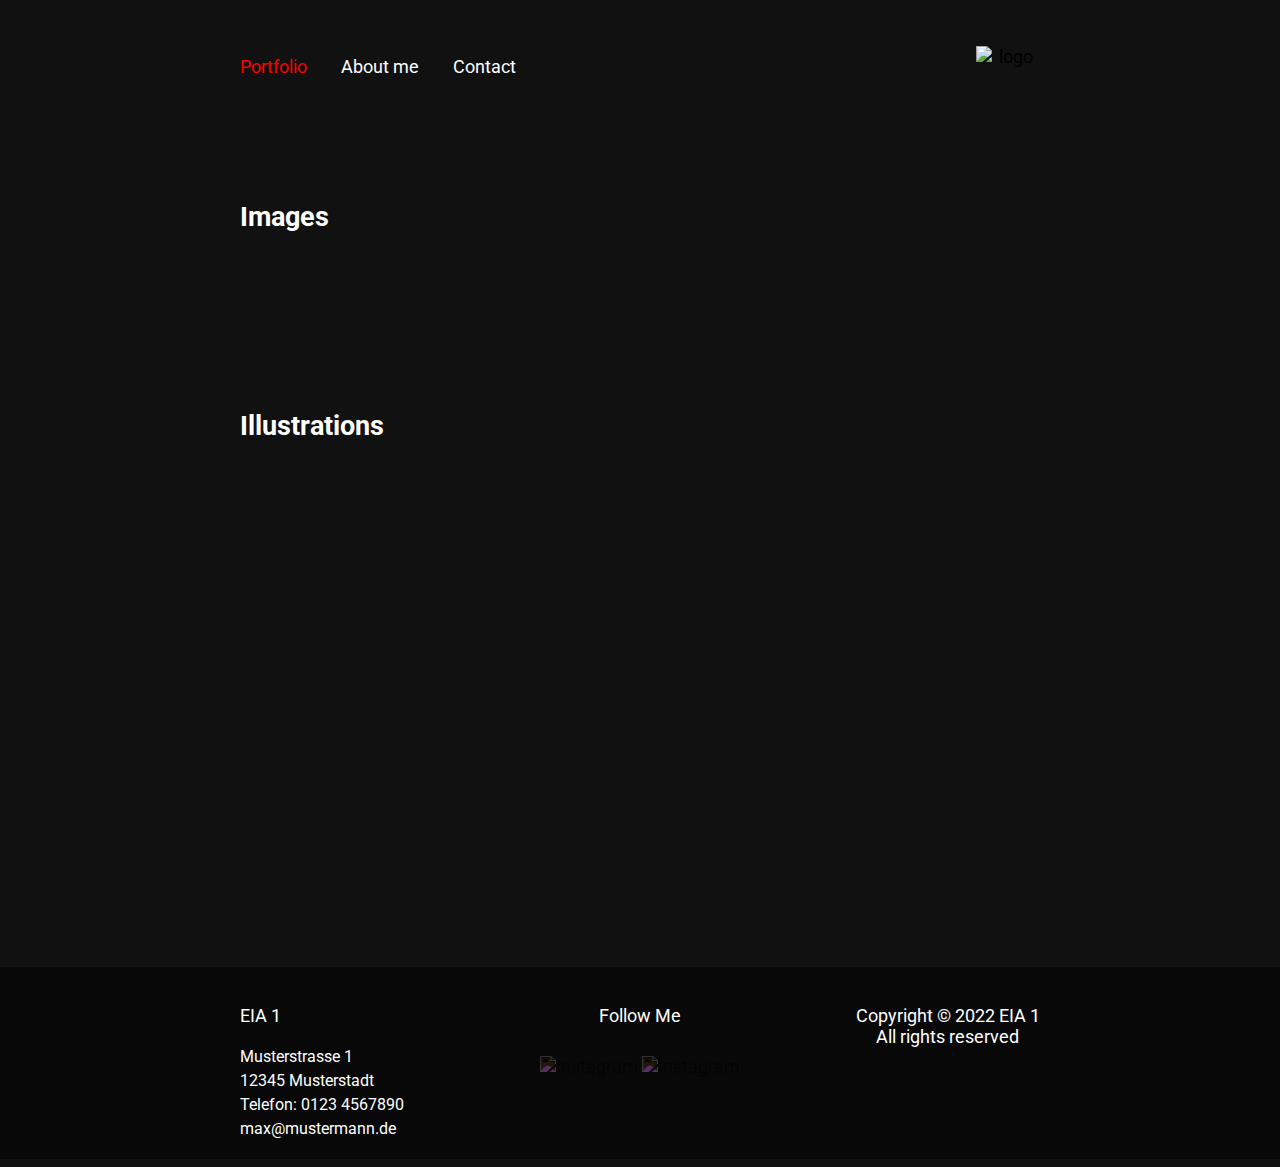
==== index.html @ 1be2cb1d "Rename portfolio.html to index.html" ====
<!DOCTYPE html>
<html lang="en">

<head>
    <meta charset="UTF-8">
    <link rel="stylesheet" href="style.css">
    <link href="https://fonts.googleapis.com/css2?family=Roboto:wght@700&display=swap" rel="stylesheet">
    <meta http-equiv="X-UA-Compatible" content="IE=edge">
    <meta name="viewport" content="width=device-width, initial-scale=1.0">
    <title>Portfolio</title>
</head>

<body>

    <header>
        <nav>
            <ul class="nav-links">
                <li><a class="active" href="">Portfolio</a></li>
                <li><a href="../Portfolio/aboutme.html">About me</a></li>
                <li><a href="../Portfolio/contact.html">Contact</a></li>

            </ul>
        </nav><img src="../Portfolio/Assets/Icons/logo.svg" alt="logo" class="logo">

    </header>

    <div class="imagecontainer">

        <h2 class="imageHL">Images</h2>

        <section class="parent">
            <img src="../Portfolio/Assets/Bilder/foto1.jpg" data-tilt data-tilt-scale="1.1" alt="">
            <img src="../Portfolio/Assets/Bilder/foto2.jpg" data-tilt data-tilt-scale="1.1" alt="">
            <img src="../Portfolio/Assets/Bilder/foto3.jpg" data-tilt data-tilt-scale="1.1" alt="">
            <img src="../Portfolio/Assets/Bilder/foto4.jpg" data-tilt data-tilt-scale="1.1" alt="">
        </section>
    </div>
    <div class="videocontainer">

        <h2>Illustrations</h2>

        <video autoplay muted loop data-tilt data-tilt-scale="1.1">
            <source src="../Portfolio/Assets/Videos/Animation/clip1.mp4" type="video/mp4">
            <source src="../Portfolio/Assets/Videos/Animation/L02_task_material_animation_clip1.ogg" type="video/ogg">
        </video>

        <video autoplay muted loop data-tilt data-tilt-scale="1.1">
            <source src="../Portfolio/Assets/Videos/Animation/clip2.mp4" type="video/mp4">
            <source src="../Portfolio/Assets/Videos/Animation/L02_task_material_animation_clip2.ogg" type="video/ogg">
        </video>

        <video autoplay muted loop data-tilt data-tilt-scale="1.1">
            <source src="../Portfolio/Assets/Videos/Animation/clip3.mp4" type="video/mp4">
            <source src="../Portfolio/Assets/Videos/Animation/L02_task_material_animation_clip3.ogg" type="video/ogg">
        </video>

        <video autoplay muted loop data-tilt data-tilt data-tilt-scale="1.1">
            <source src="../Portfolio/Assets/Videos/Animation/clip4.mp4" type="video/mp4">
            <source src="../Portfolio/Assets/Videos/Animation/L02_task_material_animation_clip4.ogg" type="video/ogg">
        </video>


    </div>



    <footer>
        <div id="footercontent">
            <div class="footer">
                <div class="box1">
                    <p>EIA 1</p>
                </div>
                <div class="box2">
                    <p>Follow Me</p>
                    <div class="footer-icons">
                        <a href="https://www.instagram.com/"><img class="footerlogos" src="../Portfolio/Assets/Icons/icon_insta.svg" alt="Instagram"></a>
                        <a href="https://www.youtube.com/"><img class="footerlogos" src="../Portfolio/Assets/Icons/icon_youtube.svg" alt="Instagram"></a>

                    </div>

                </div>
                <div class="box3">
                    <p>Copyright &copy; 2022 EIA 1 <br>All rights reserved</p>
                </div>


                <ul id="adresse">
                    <li></li>
                    <li>Musterstrasse 1</li>
                    <li>12345 Musterstadt</li>
                    <li>Telefon: 0123 4567890</li>
                    <li>max@mustermann.de</li>
                </ul>
            </div>
        </div>
    </footer>
    <script type="text/javascript" src="../4/vanilla-tilt.js"></script>
</body>

</html>
---- style.css ----
body {
    font-family: 'Roboto', sans-serif;
    font-size: large;
    background: #111111;
    text-align: center;
    width: 800px;
    margin-left: auto;
    margin-right: auto;
}

header {
    display: flex;
    justify-content: space-between;
    align-items: center;
    padding: 30px 0%;
}

.background{
    background-image: url("../Assets/Bilder/Hintergrund.jpg");
    background-size: 125%;
    background-repeat: no-repeat;
    height: 600px;
    top: 0;
    z-index: -2;
    width: 100vw;
    position: relative;
    margin-top: -125px;
    margin-left: -50vw;
    left: 50%;
filter: blur(4px);}

.logo {
    width: 8%;
}

a {
    text-decoration: none;
    color: white;
}

p {
    text-decoration: none;
    color: white;
}

nav ul {
    padding: 0;
}

.nav-links {
    list-style: none;
}

.nav-links li {
    text-align: left;
    display: inline-block;
    padding: 0px;
    padding-left: 0;
    padding-right: 30px;
}

.nav-links li a:hover {
    color: rgb(83, 83, 83);
}


.active {
    color: red;
}

.imagecontainer {
    align-items: center;
    padding-top: 3em;
    padding-bottom: 3em;
}

img {
    padding-bottom: 20px;
    opacity: 1;
}

.parent:hover>img {
    opacity: 0.75;
    filter: blur(2px);
}

.parent:hover>img:hover {
    opacity: 1.0;
    filter: blur(0px);
}


.videocontainer {
    align-items: center;
    padding-top: 3em;
    padding-bottom: 3em;
}

video {
    padding-bottom: 20px;
}

.contentcontainer {
    align-items: center;
    padding-top: 3em;
    padding-bottom: 3em;
}

.contentcontainer div p{color: black;}

.contentcontainer div {}

p {
    text-align: center;
}

p a {
    color: red;
}

div h2 {
    color: white;
    text-align: left;
    padding: px 20%;
}

footer {
    background-color: #080808;
    width: 100vw;
    position: relative;
    margin-left: -50vw;
    margin-top: 100px;
    left: 50%;
}

.footer {
    display: grid;
    grid-template-columns: repeat(3, 1fr);
}

.footer-icons {
    margin-top: 30px;
}

.box1 {
    justify-self: left;
}

.box2 {
    justify-self: center;
}

.box3 {
    justify-self: right;
}

#footercontent {
    padding-top: 20px;
    width: 800px;
    margin-left: auto;
    margin-right: auto;
}

footer ul {
    padding-top: 50px;
    text-decoration: none;
    color: white;
}

.footerlogos {
    filter: invert();
    width: 30px;
    opacity: 50%;
}

.footerlogos:hover {
    opacity: 100%;
}


#adresse {
    list-style: none;
    text-align: left;
    padding: 0px;
    font-size: medium;
    margin-top: -55px;

}

#adresse li {
    padding-bottom: 5px;
}

.c-content {
    background-color: white;
    width: 100vw;
    position: relative;
    margin-left: -50vw;
    margin-bottom: -100px;
    left: 50%;
    padding-top: 50px;
    padding-bottom: 50px;
}

.contact-content {
    width: 800px;
    margin-left: auto;
    margin-right: auto;
}

input[type=text],
select,
textarea {
    width: 100%;
    padding: 12px;
    border: 1px solid #ccc;
    border-radius: 4px;
    box-sizing: border-box;
    margin-top: 6px;
    margin-bottom: 16px;
    resize: vertical
}


input[type=submit] {
    background-color: red;
    color: white;
    padding: 12px 20px;
    border: none;
    border-radius: 4px;
    cursor: pointer;
}

input[type=submit]:hover {
    background-color: rgb(160, 0, 0);
}
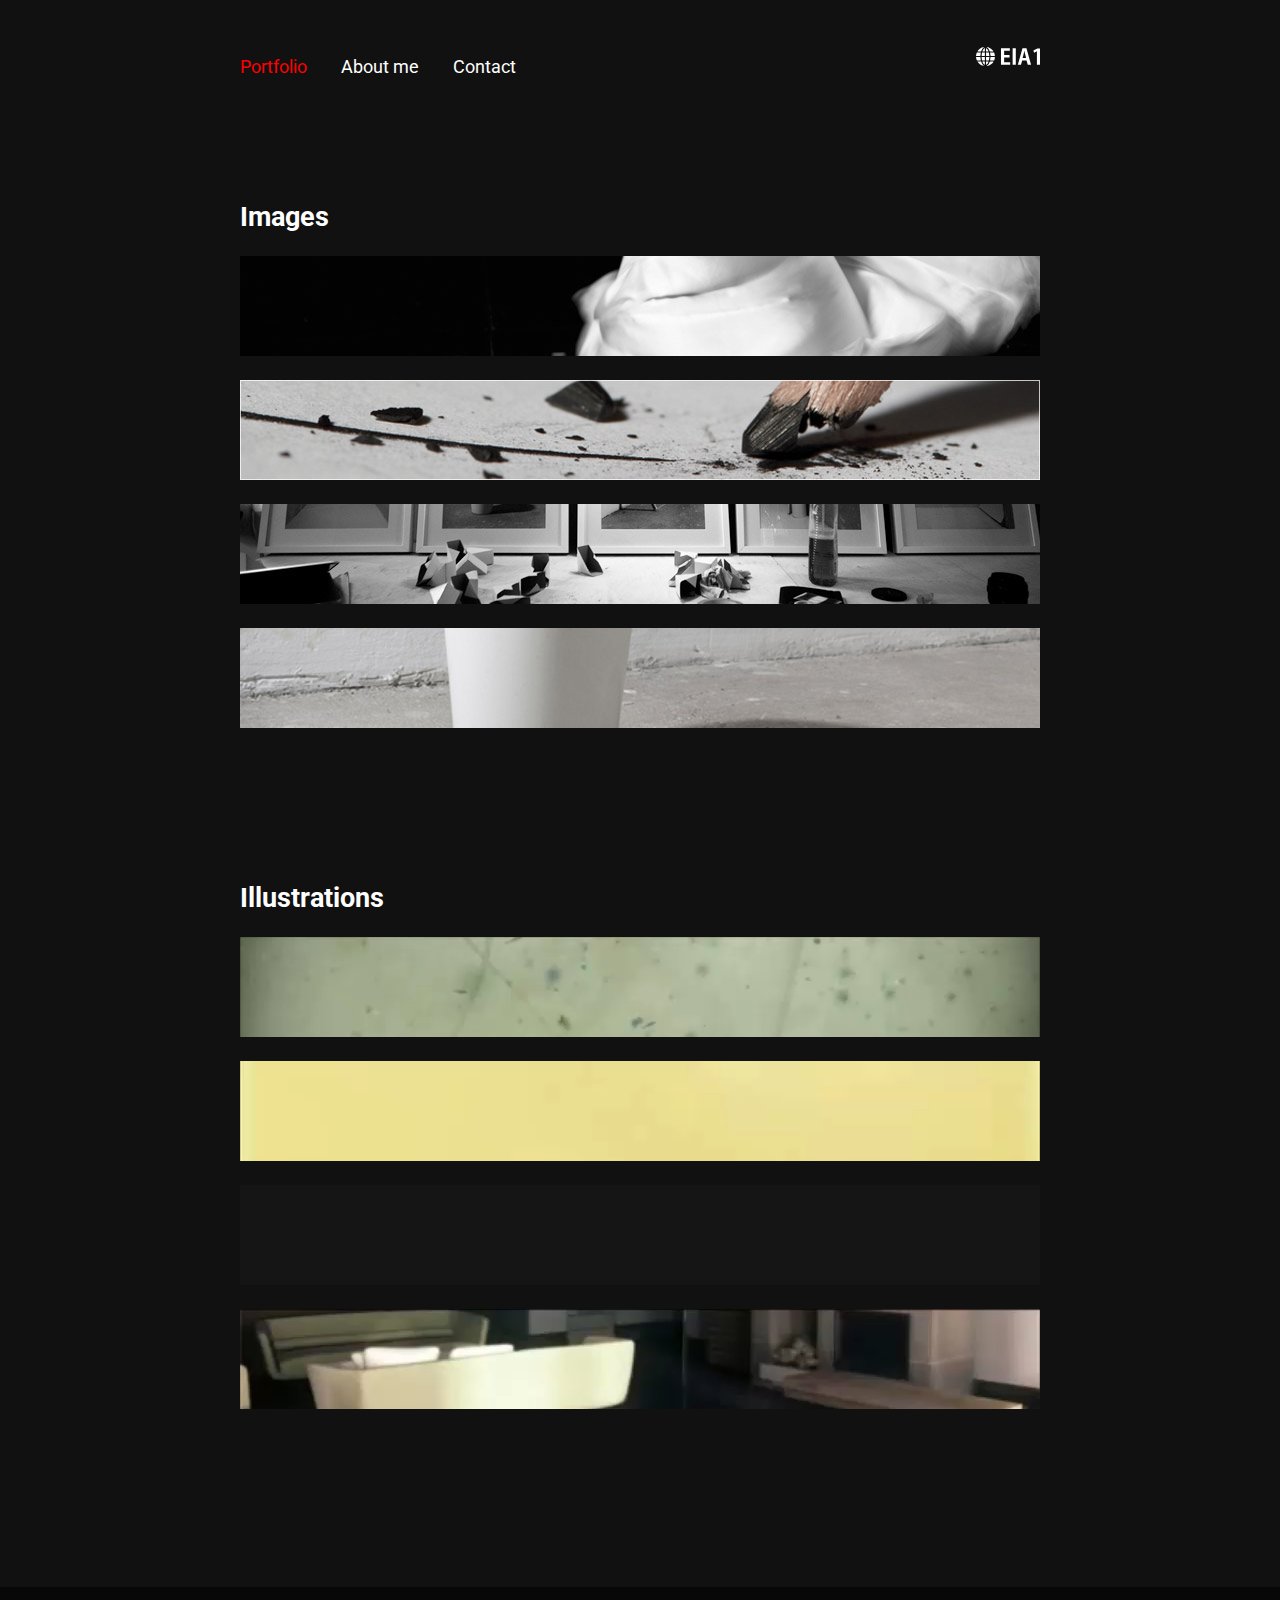
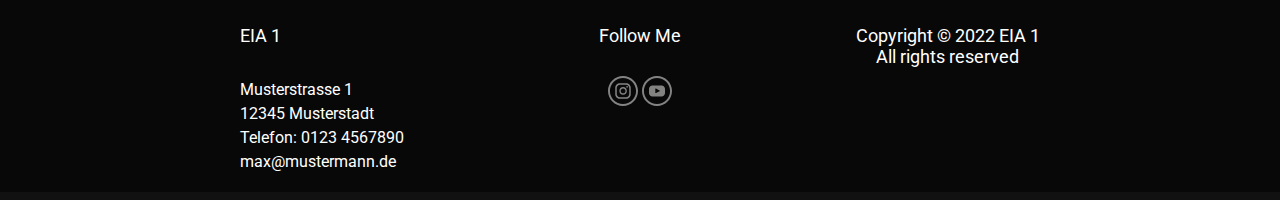
==== commit 42a69fb0: "Merge branch 'main' of https://github.com/AminLakhal/Portfolio" ====
--- a/index.html
+++ b/index.html
@@ -16,11 +16,11 @@
         <nav>
             <ul class="nav-links">
                 <li><a class="active" href="">Portfolio</a></li>
-                <li><a href="../Portfolio/aboutme.html">About me</a></li>
-                <li><a href="../Portfolio/contact.html">Contact</a></li>
+                <li><a href="./aboutme.html">About me</a></li>
+                <li><a href="./contact.html">Contact</a></li>
 
             </ul>
-        </nav><img src="../Portfolio/Assets/Icons/logo.svg" alt="logo" class="logo">
+        </nav><img src="./Assets/Icons/logo.svg" alt="logo" class="logo">
 
     </header>
 
@@ -29,10 +29,10 @@
         <h2 class="imageHL">Images</h2>
 
         <section class="parent">
-            <img src="../Portfolio/Assets/Bilder/foto1.jpg" data-tilt data-tilt-scale="1.1" alt="">
-            <img src="../Portfolio/Assets/Bilder/foto2.jpg" data-tilt data-tilt-scale="1.1" alt="">
-            <img src="../Portfolio/Assets/Bilder/foto3.jpg" data-tilt data-tilt-scale="1.1" alt="">
-            <img src="../Portfolio/Assets/Bilder/foto4.jpg" data-tilt data-tilt-scale="1.1" alt="">
+            <img src="./Assets/Bilder/foto1.jpg" data-tilt data-tilt-scale="1.1" alt="">
+            <img src="./Assets/Bilder/foto2.jpg" data-tilt data-tilt-scale="1.1" alt="">
+            <img src="./Assets/Bilder/foto3.jpg" data-tilt data-tilt-scale="1.1" alt="">
+            <img src="./Assets/Bilder/foto4.jpg" data-tilt data-tilt-scale="1.1" alt="">
         </section>
     </div>
     <div class="videocontainer">
@@ -40,23 +40,23 @@
         <h2>Illustrations</h2>
 
         <video autoplay muted loop data-tilt data-tilt-scale="1.1">
-            <source src="../Portfolio/Assets/Videos/Animation/clip1.mp4" type="video/mp4">
-            <source src="../Portfolio/Assets/Videos/Animation/L02_task_material_animation_clip1.ogg" type="video/ogg">
+            <source src="./Assets/Videos/Animation/clip1.mp4" type="video/mp4">
+            <source src="./Assets/Videos/Animation/L02_task_material_animation_clip1.ogg" type="video/ogg">
         </video>
 
         <video autoplay muted loop data-tilt data-tilt-scale="1.1">
-            <source src="../Portfolio/Assets/Videos/Animation/clip2.mp4" type="video/mp4">
-            <source src="../Portfolio/Assets/Videos/Animation/L02_task_material_animation_clip2.ogg" type="video/ogg">
+            <source src="./Assets/Videos/Animation/clip2.mp4" type="video/mp4">
+            <source src="./Assets/Videos/Animation/L02_task_material_animation_clip2.ogg" type="video/ogg">
         </video>
 
         <video autoplay muted loop data-tilt data-tilt-scale="1.1">
-            <source src="../Portfolio/Assets/Videos/Animation/clip3.mp4" type="video/mp4">
-            <source src="../Portfolio/Assets/Videos/Animation/L02_task_material_animation_clip3.ogg" type="video/ogg">
+            <source src="./Assets/Videos/Animation/clip3.mp4" type="video/mp4">
+            <source src="./Assets/Videos/Animation/L02_task_material_animation_clip3.ogg" type="video/ogg">
         </video>
 
         <video autoplay muted loop data-tilt data-tilt data-tilt-scale="1.1">
-            <source src="../Portfolio/Assets/Videos/Animation/clip4.mp4" type="video/mp4">
-            <source src="../Portfolio/Assets/Videos/Animation/L02_task_material_animation_clip4.ogg" type="video/ogg">
+            <source src="./Assets/Videos/Animation/clip4.mp4" type="video/mp4">
+            <source src="./Assets/Videos/Animation/L02_task_material_animation_clip4.ogg" type="video/ogg">
         </video>
 
 
@@ -73,8 +73,8 @@
                 <div class="box2">
                     <p>Follow Me</p>
                     <div class="footer-icons">
-                        <a href="https://www.instagram.com/"><img class="footerlogos" src="../Portfolio/Assets/Icons/icon_insta.svg" alt="Instagram"></a>
-                        <a href="https://www.youtube.com/"><img class="footerlogos" src="../Portfolio/Assets/Icons/icon_youtube.svg" alt="Instagram"></a>
+                        <a href="https://www.instagram.com/"><img class="footerlogos" src="./Assets/Icons/icon_insta.svg" alt="Instagram"></a>
+                        <a href="https://www.youtube.com/"><img class="footerlogos" src="./Assets/Icons/icon_youtube.svg" alt="Instagram"></a>
 
                     </div>
 
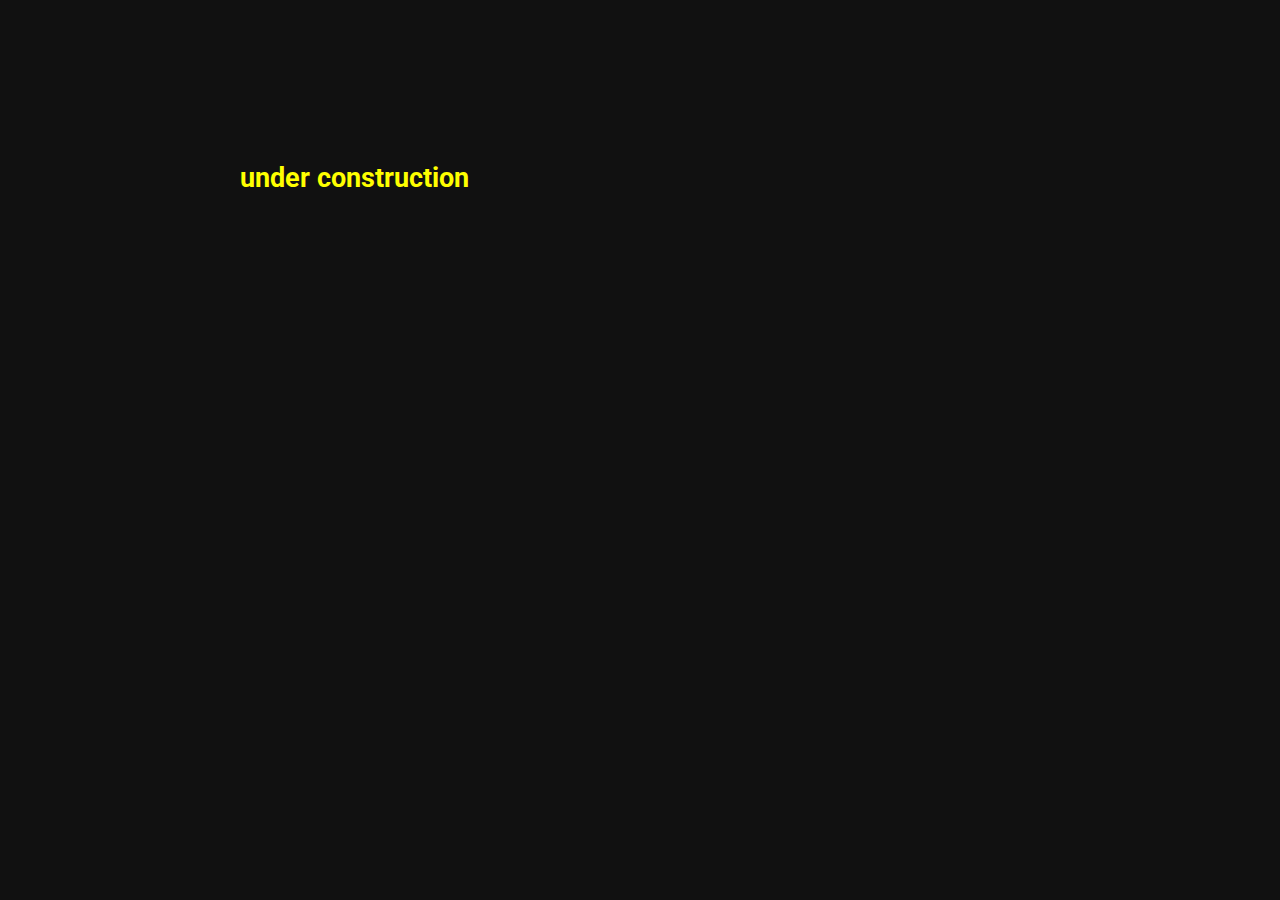
==== commit 666dbb74: "preparations" ====
--- a/index.html
+++ b/index.html
@@ -15,86 +15,31 @@
     <header>
         <nav>
             <ul class="nav-links">
-                <li><a class="active" href="">Portfolio</a></li>
-                <li><a href="./aboutme.html">About me</a></li>
-                <li><a href="./contact.html">Contact</a></li>
 
             </ul>
-        </nav><img src="./Assets/Icons/logo.svg" alt="logo" class="logo">
+        </nav>
 
     </header>
 
     <div class="imagecontainer">
 
-        <h2 class="imageHL">Images</h2>
+        <h2 class="imageHL" style="color:yellow ;">under construction</h2>
 
         <section class="parent">
-            <img src="./Assets/Bilder/foto1.jpg" data-tilt data-tilt-scale="1.1" alt="">
-            <img src="./Assets/Bilder/foto2.jpg" data-tilt data-tilt-scale="1.1" alt="">
-            <img src="./Assets/Bilder/foto3.jpg" data-tilt data-tilt-scale="1.1" alt="">
-            <img src="./Assets/Bilder/foto4.jpg" data-tilt data-tilt-scale="1.1" alt="">
+
         </section>
     </div>
     <div class="videocontainer">
 
-        <h2>Illustrations</h2>
 
-        <video autoplay muted loop data-tilt data-tilt-scale="1.1">
-            <source src="./Assets/Videos/Animation/clip1.mp4" type="video/mp4">
-            <source src="./Assets/Videos/Animation/L02_task_material_animation_clip1.ogg" type="video/ogg">
-        </video>
-
-        <video autoplay muted loop data-tilt data-tilt-scale="1.1">
-            <source src="./Assets/Videos/Animation/clip2.mp4" type="video/mp4">
-            <source src="./Assets/Videos/Animation/L02_task_material_animation_clip2.ogg" type="video/ogg">
-        </video>
-
-        <video autoplay muted loop data-tilt data-tilt-scale="1.1">
-            <source src="./Assets/Videos/Animation/clip3.mp4" type="video/mp4">
-            <source src="./Assets/Videos/Animation/L02_task_material_animation_clip3.ogg" type="video/ogg">
-        </video>
-
-        <video autoplay muted loop data-tilt data-tilt data-tilt-scale="1.1">
-            <source src="./Assets/Videos/Animation/clip4.mp4" type="video/mp4">
-            <source src="./Assets/Videos/Animation/L02_task_material_animation_clip4.ogg" type="video/ogg">
-        </video>
 
 
     </div>
 
 
 
-    <footer>
-        <div id="footercontent">
-            <div class="footer">
-                <div class="box1">
-                    <p>EIA 1</p>
-                </div>
-                <div class="box2">
-                    <p>Follow Me</p>
-                    <div class="footer-icons">
-                        <a href="https://www.instagram.com/"><img class="footerlogos" src="./Assets/Icons/icon_insta.svg" alt="Instagram"></a>
-                        <a href="https://www.youtube.com/"><img class="footerlogos" src="./Assets/Icons/icon_youtube.svg" alt="Instagram"></a>
 
-                    </div>
-
-                </div>
-                <div class="box3">
-                    <p>Copyright &copy; 2022 EIA 1 <br>All rights reserved</p>
-                </div>
-
-
-                <ul id="adresse">
-                    <li></li>
-                    <li>Musterstrasse 1</li>
-                    <li>12345 Musterstadt</li>
-                    <li>Telefon: 0123 4567890</li>
-                    <li>max@mustermann.de</li>
-                </ul>
-            </div>
-        </div>
-    </footer>
-    <script type="text/javascript" src="../4/vanilla-tilt.js"></script>
+    <script type="text/javascript" src="./Scripts/vanilla-tilt.js"></script>
 </body>
 
-</html>
+</html>--- a/style.css
+++ b/style.css
@@ -15,7 +15,7 @@
     padding: 30px 0%;
 }
 
-.background{
+.background {
     background-image: url("../Assets/Bilder/Hintergrund.jpg");
     background-size: 125%;
     background-repeat: no-repeat;
@@ -27,7 +27,8 @@
     margin-top: -125px;
     margin-left: -50vw;
     left: 50%;
-filter: blur(4px);}
+    filter: blur(4px);
+}
 
 .logo {
     width: 8%;
@@ -63,7 +64,6 @@
     color: rgb(83, 83, 83);
 }
 
-
 .active {
     color: red;
 }
@@ -89,7 +89,6 @@
     filter: blur(0px);
 }
 
-
 .videocontainer {
     align-items: center;
     padding-top: 3em;
@@ -106,7 +105,9 @@
     padding-bottom: 3em;
 }
 
-.contentcontainer div p{color: black;}
+.contentcontainer div p {
+    color: black;
+}
 
 .contentcontainer div {}
 
@@ -134,6 +135,7 @@
 }
 
 .footer {
+    font-size: 14px;
     display: grid;
     grid-template-columns: repeat(3, 1fr);
 }
@@ -176,7 +178,6 @@
 .footerlogos:hover {
     opacity: 100%;
 }
-
 
 #adresse {
     list-style: none;
@@ -184,7 +185,6 @@
     padding: 0px;
     font-size: medium;
     margin-top: -55px;
-
 }
 
 #adresse li {
@@ -221,7 +221,6 @@
     resize: vertical
 }
 
-
 input[type=submit] {
     background-color: red;
     color: white;
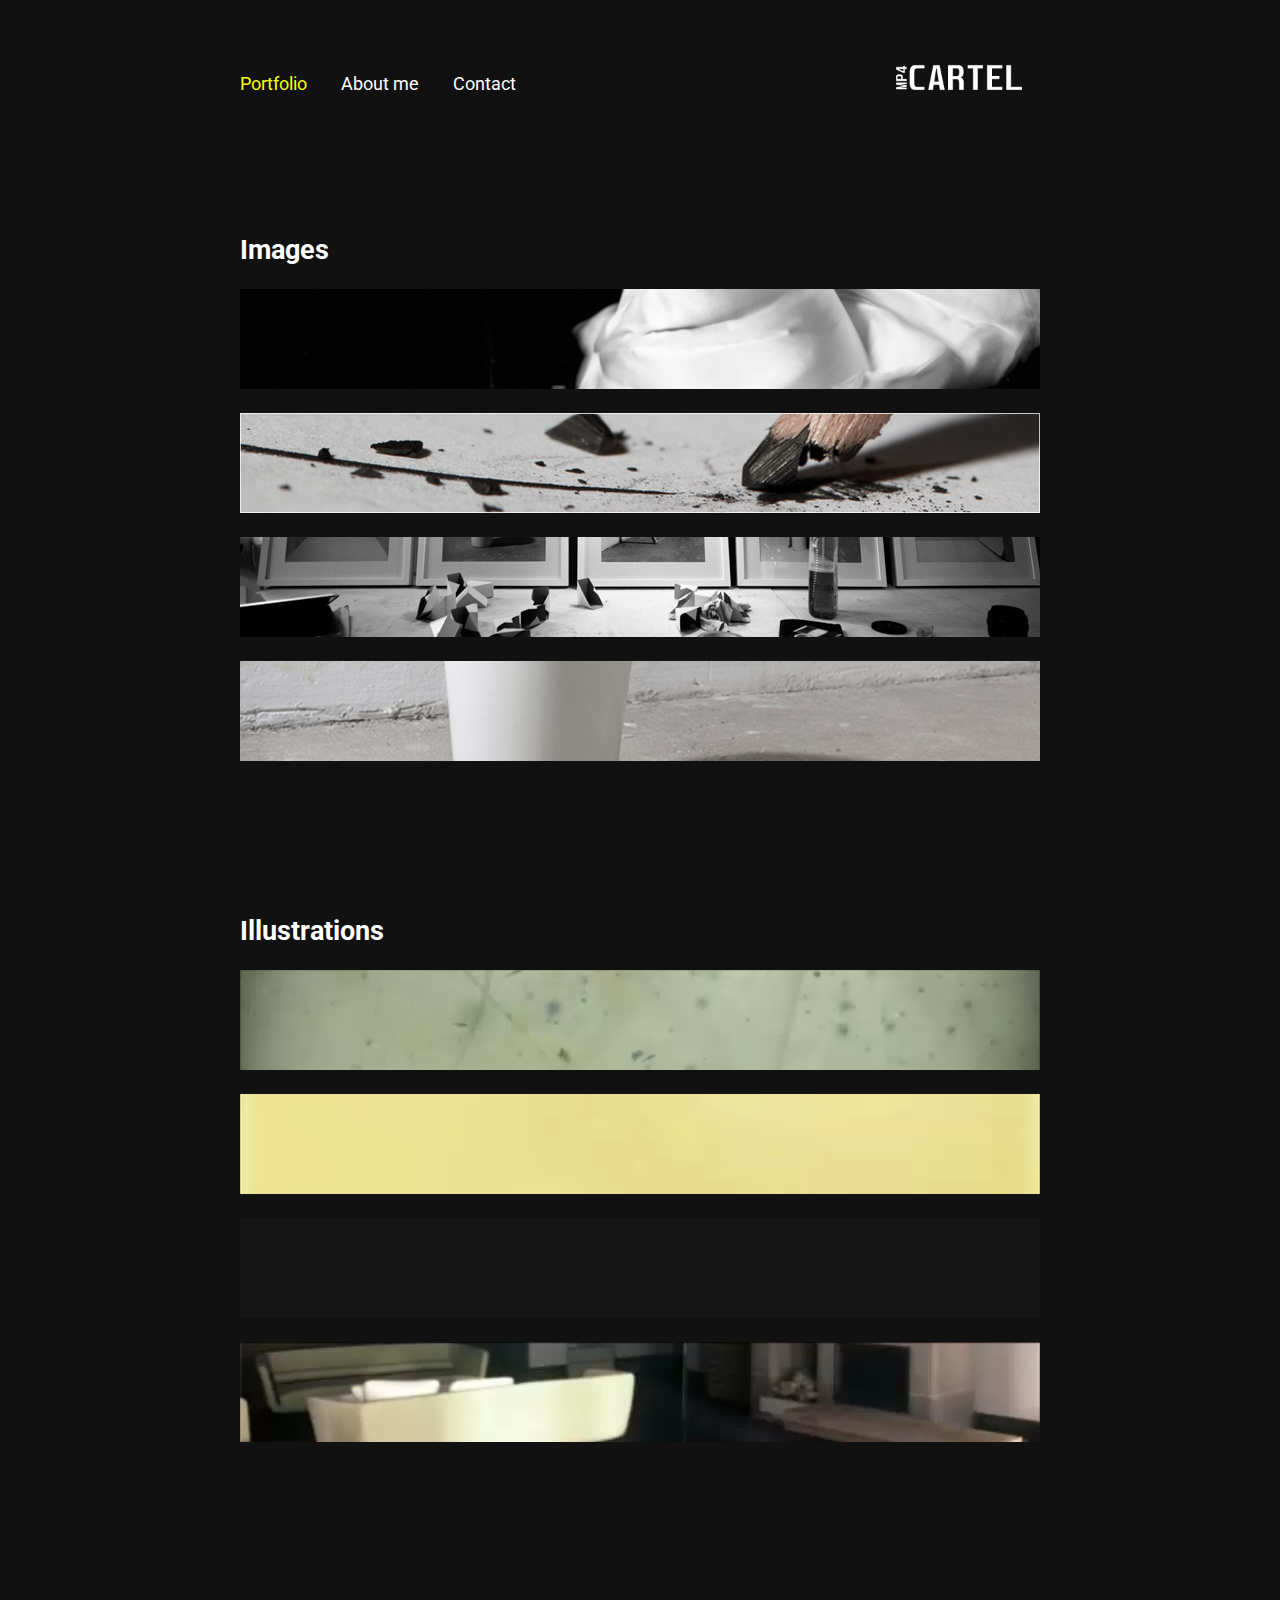
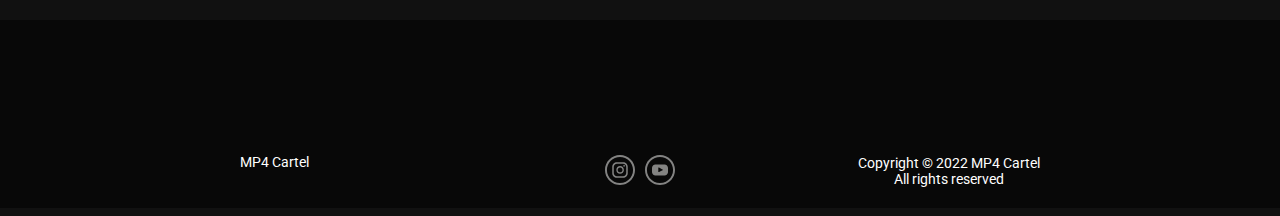
==== commit 1c92ea1b: "test" ====
--- a/index.html
+++ b/index.html
@@ -15,30 +15,75 @@
     <header>
         <nav>
             <ul class="nav-links">
+                <li><a class="active" href="">Portfolio</a></li>
+                <li><a href="./aboutme">About me</a></li>
+                <li><a href="./contact">Contact</a></li>
 
             </ul>
-        </nav>
+        </nav><img src="./Assets/Icons/logo.png" alt="logo" class="logo">
 
     </header>
 
     <div class="imagecontainer">
 
-        <h2 class="imageHL" style="color:yellow ;">under construction</h2>
+        <h2 class="imageHL">Images</h2>
 
         <section class="parent">
-
+            <img src="./Assets/Bilder/foto1.jpg" data-tilt data-tilt-scale="1.1" alt="">
+            <img src="./Assets/Bilder/foto2.jpg" data-tilt data-tilt-scale="1.1" alt="">
+            <img src="./Assets/Bilder/foto3.jpg" data-tilt data-tilt-scale="1.1" alt="">
+            <img src="./Assets/Bilder/foto4.jpg" data-tilt data-tilt-scale="1.1" alt="">
         </section>
     </div>
     <div class="videocontainer">
 
+        <h2>Illustrations</h2>
 
+        <video autoplay muted loop data-tilt data-tilt-scale="1.1">
+            <source src="./Assets/Videos/Animation/clip1.mp4" type="video/mp4">
+            <source src="./Assets/Videos/Animation/L02_task_material_animation_clip1.ogg" type="video/ogg">
+        </video>
+
+        <video autoplay muted loop data-tilt data-tilt-scale="1.1">
+            <source src="./Assets/Videos/Animation/clip2.mp4" type="video/mp4">
+            <source src="./Assets/Videos/Animation/L02_task_material_animation_clip2.ogg" type="video/ogg">
+        </video>
+
+        <video autoplay muted loop data-tilt data-tilt-scale="1.1">
+            <source src="./Assets/Videos/Animation/clip3.mp4" type="video/mp4">
+            <source src="./Assets/Videos/Animation/L02_task_material_animation_clip3.ogg" type="video/ogg">
+        </video>
+
+        <video autoplay muted loop data-tilt data-tilt data-tilt-scale="1.1">
+            <source src="./Assets/Videos/Animation/clip4.mp4" type="video/mp4">
+            <source src="./Assets/Videos/Animation/L02_task_material_animation_clip4.ogg" type="video/ogg">
+        </video>
 
 
     </div>
 
 
 
+    <footer>
+        <div id="footercontent">
+            <div class="footer">
+                <div class="box1">
+                    <p>MP4 Cartel</p>
+                </div>
+                <div class="box2">
+                    <div class="footer-icons">
+                        <a href="https://www.instagram.com/"><img class="footerlogos" src="./Assets/Icons/icon_insta.svg" alt="Instagram"></a>
+                        <a href="https://www.youtube.com/"><img class="footerlogos" src="./Assets/Icons/icon_youtube.svg" alt="Instagram"></a>
 
+                    </div>
+
+                </div>
+                <div class="box3">
+                    <p>Copyright &copy; 2022 MP4 Cartel <br> All rights reserved</p>
+                </div>
+            </div>
+        </div>
+    </footer>
     <script type="text/javascript" src="./Scripts/vanilla-tilt.js"></script>
 </body>
 
--- a/style.css
+++ b/style.css
@@ -31,7 +31,8 @@
 }
 
 .logo {
-    width: 8%;
+    width: 20%;
+    padding: 0;
 }
 
 a {
@@ -65,7 +66,7 @@
 }
 
 .active {
-    color: red;
+    color: yellow;
 }
 
 .imagecontainer {
@@ -116,7 +117,7 @@
 }
 
 p a {
-    color: red;
+    color: yellow;
 }
 
 div h2 {
@@ -141,13 +142,25 @@
 }
 
 .footer-icons {
-    margin-top: 30px;
+    margin-top: 50%;
+    align-items: center;
+    display: flex;
+    justify-content: center;
+    gap: 10px;
 }
 
 .box1 {
     justify-self: left;
 }
 
+.box1 p {
+    margin-top: 50%;
+}
+
+.box3 p {
+    margin-top: 35.5px;
+}
+
 .box2 {
     justify-self: center;
 }
@@ -157,7 +170,7 @@
 }
 
 #footercontent {
-    padding-top: 20px;
+    padding-top: 100px;
     width: 800px;
     margin-left: auto;
     margin-right: auto;
@@ -231,5 +244,5 @@
 }
 
 input[type=submit]:hover {
-    background-color: rgb(160, 0, 0);
+    background-color: red(160, 0, 0);
 }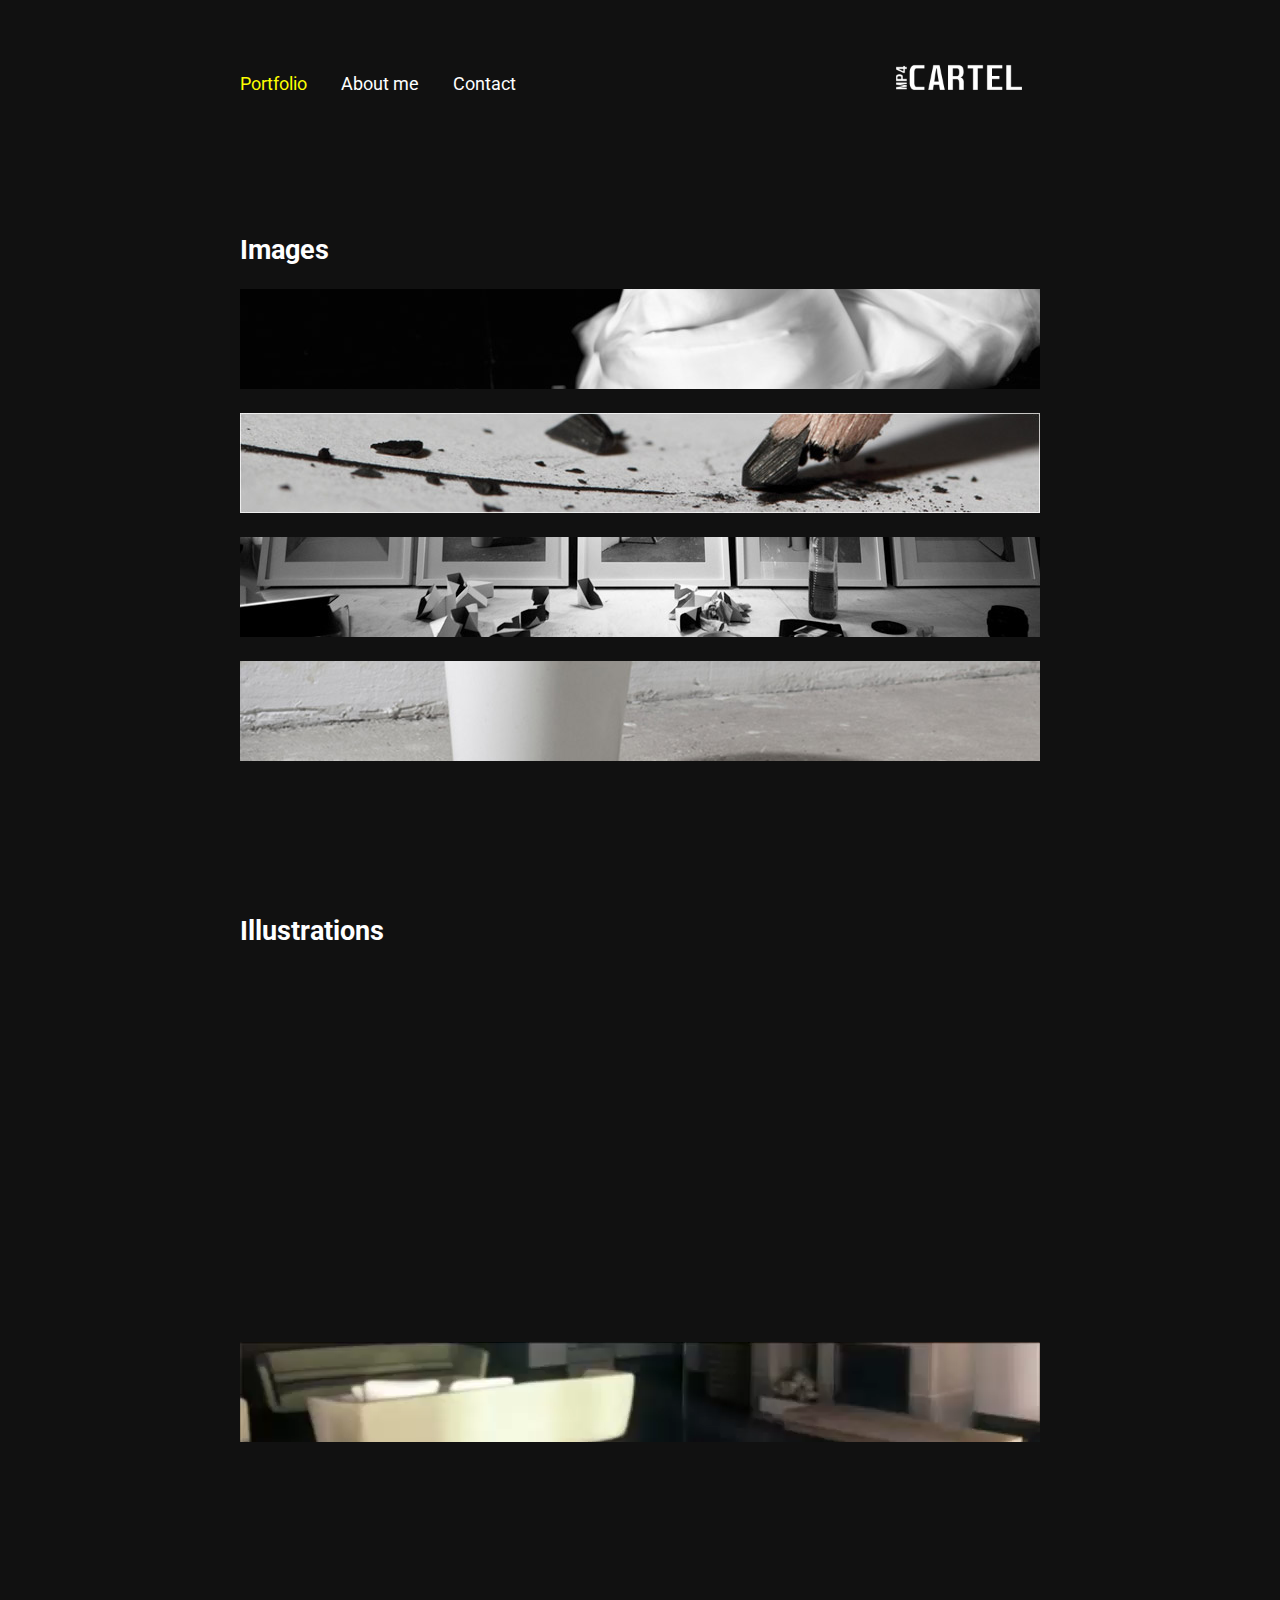
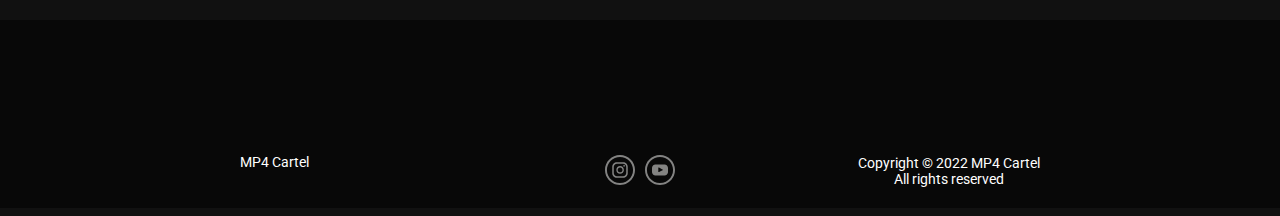
==== commit 75040d51: "x" ====
--- a/index.html
+++ b/index.html
@@ -16,8 +16,8 @@
         <nav>
             <ul class="nav-links">
                 <li><a class="active" href="">Portfolio</a></li>
-                <li><a href="./aboutme">About me</a></li>
-                <li><a href="./contact">Contact</a></li>
+                <li><a href="aboutme">About me</a></li>
+                <li><a href="contact">Contact</a></li>
 
             </ul>
         </nav><img src="./Assets/Icons/logo.png" alt="logo" class="logo">
@@ -72,7 +72,7 @@
                 </div>
                 <div class="box2">
                     <div class="footer-icons">
-                        <a href="https://www.instagram.com/"><img class="footerlogos" src="./Assets/Icons/icon_insta.svg" alt="Instagram"></a>
+                        <a href="https://www.instagram.com/mp4cartel/"><img class="footerlogos" src="./Assets/Icons/icon_insta.svg" alt="Instagram"></a>
                         <a href="https://www.youtube.com/"><img class="footerlogos" src="./Assets/Icons/icon_youtube.svg" alt="Instagram"></a>
 
                     </div>
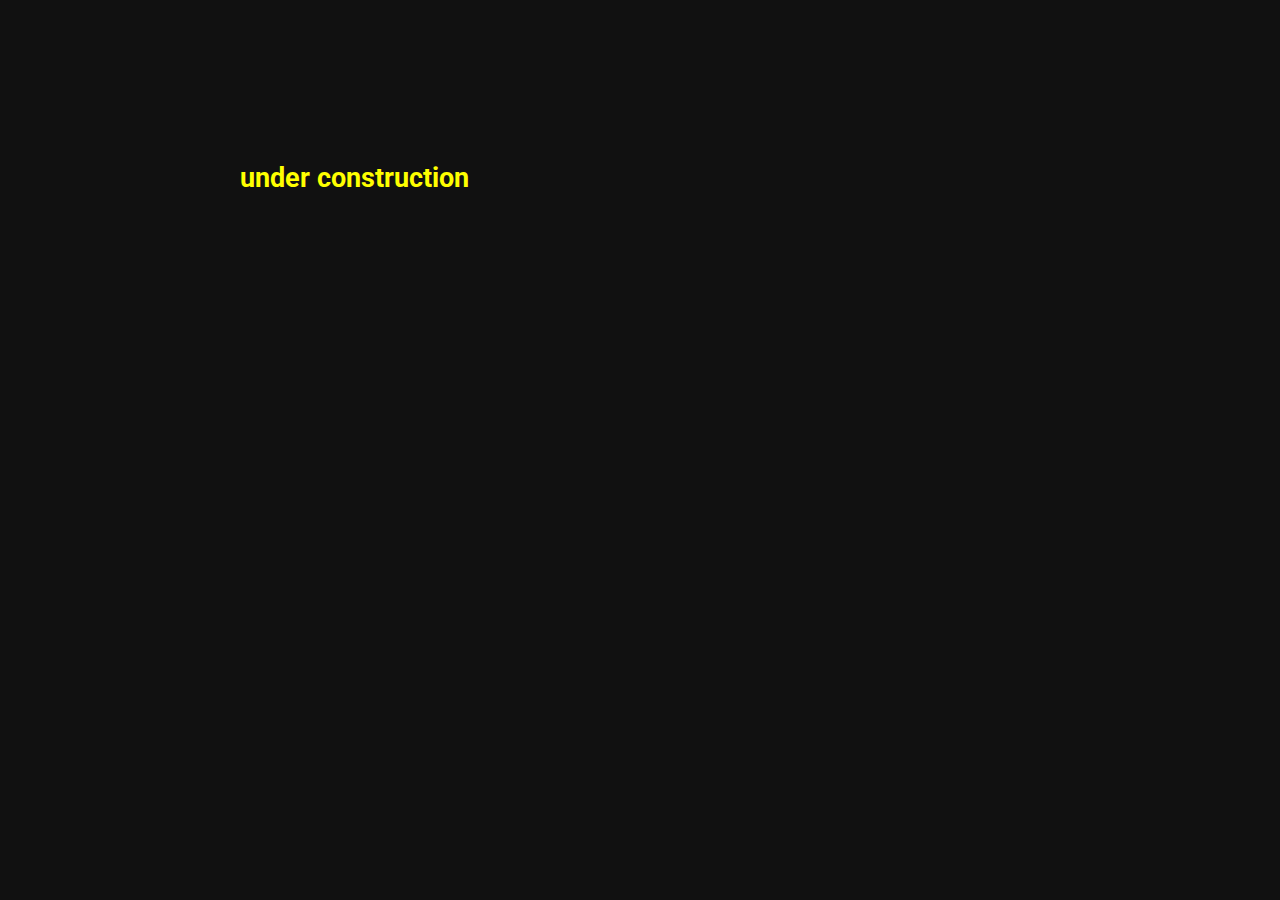
==== commit 8e1d37c0: "x" ====
--- a/index.html
+++ b/index.html
@@ -1,4 +1,5 @@
 <!DOCTYPE html>
+
 <html lang="en">
 
 <head>
@@ -15,75 +16,30 @@
     <header>
         <nav>
             <ul class="nav-links">
-                <li><a class="active" href="">Portfolio</a></li>
-                <li><a href="aboutme">About me</a></li>
-                <li><a href="contact">Contact</a></li>
 
             </ul>
-        </nav><img src="./Assets/Icons/logo.png" alt="logo" class="logo">
+        </nav>
 
     </header>
 
     <div class="imagecontainer">
 
-        <h2 class="imageHL">Images</h2>
+        <h2 class="imageHL" style="color:yellow ;">under construction</h2>
 
         <section class="parent">
-            <img src="./Assets/Bilder/foto1.jpg" data-tilt data-tilt-scale="1.1" alt="">
-            <img src="./Assets/Bilder/foto2.jpg" data-tilt data-tilt-scale="1.1" alt="">
-            <img src="./Assets/Bilder/foto3.jpg" data-tilt data-tilt-scale="1.1" alt="">
-            <img src="./Assets/Bilder/foto4.jpg" data-tilt data-tilt-scale="1.1" alt="">
+
         </section>
     </div>
     <div class="videocontainer">
 
-        <h2>Illustrations</h2>
 
-        <video autoplay muted loop data-tilt data-tilt-scale="1.1">
-            <source src="./Assets/Videos/Animation/clip1.mp4" type="video/mp4">
-            <source src="./Assets/Videos/Animation/L02_task_material_animation_clip1.ogg" type="video/ogg">
-        </video>
-
-        <video autoplay muted loop data-tilt data-tilt-scale="1.1">
-            <source src="./Assets/Videos/Animation/clip2.mp4" type="video/mp4">
-            <source src="./Assets/Videos/Animation/L02_task_material_animation_clip2.ogg" type="video/ogg">
-        </video>
-
-        <video autoplay muted loop data-tilt data-tilt-scale="1.1">
-            <source src="./Assets/Videos/Animation/clip3.mp4" type="video/mp4">
-            <source src="./Assets/Videos/Animation/L02_task_material_animation_clip3.ogg" type="video/ogg">
-        </video>
-
-        <video autoplay muted loop data-tilt data-tilt data-tilt-scale="1.1">
-            <source src="./Assets/Videos/Animation/clip4.mp4" type="video/mp4">
-            <source src="./Assets/Videos/Animation/L02_task_material_animation_clip4.ogg" type="video/ogg">
-        </video>
 
 
     </div>
 
 
 
-    <footer>
-        <div id="footercontent">
-            <div class="footer">
-                <div class="box1">
-                    <p>MP4 Cartel</p>
-                </div>
-                <div class="box2">
-                    <div class="footer-icons">
-                        <a href="https://www.instagram.com/mp4cartel/"><img class="footerlogos" src="./Assets/Icons/icon_insta.svg" alt="Instagram"></a>
-                        <a href="https://www.youtube.com/"><img class="footerlogos" src="./Assets/Icons/icon_youtube.svg" alt="Instagram"></a>
 
-                    </div>
-
-                </div>
-                <div class="box3">
-                    <p>Copyright &copy; 2022 MP4 Cartel <br> All rights reserved</p>
-                </div>
-            </div>
-        </div>
-    </footer>
     <script type="text/javascript" src="./Scripts/vanilla-tilt.js"></script>
 </body>
 
